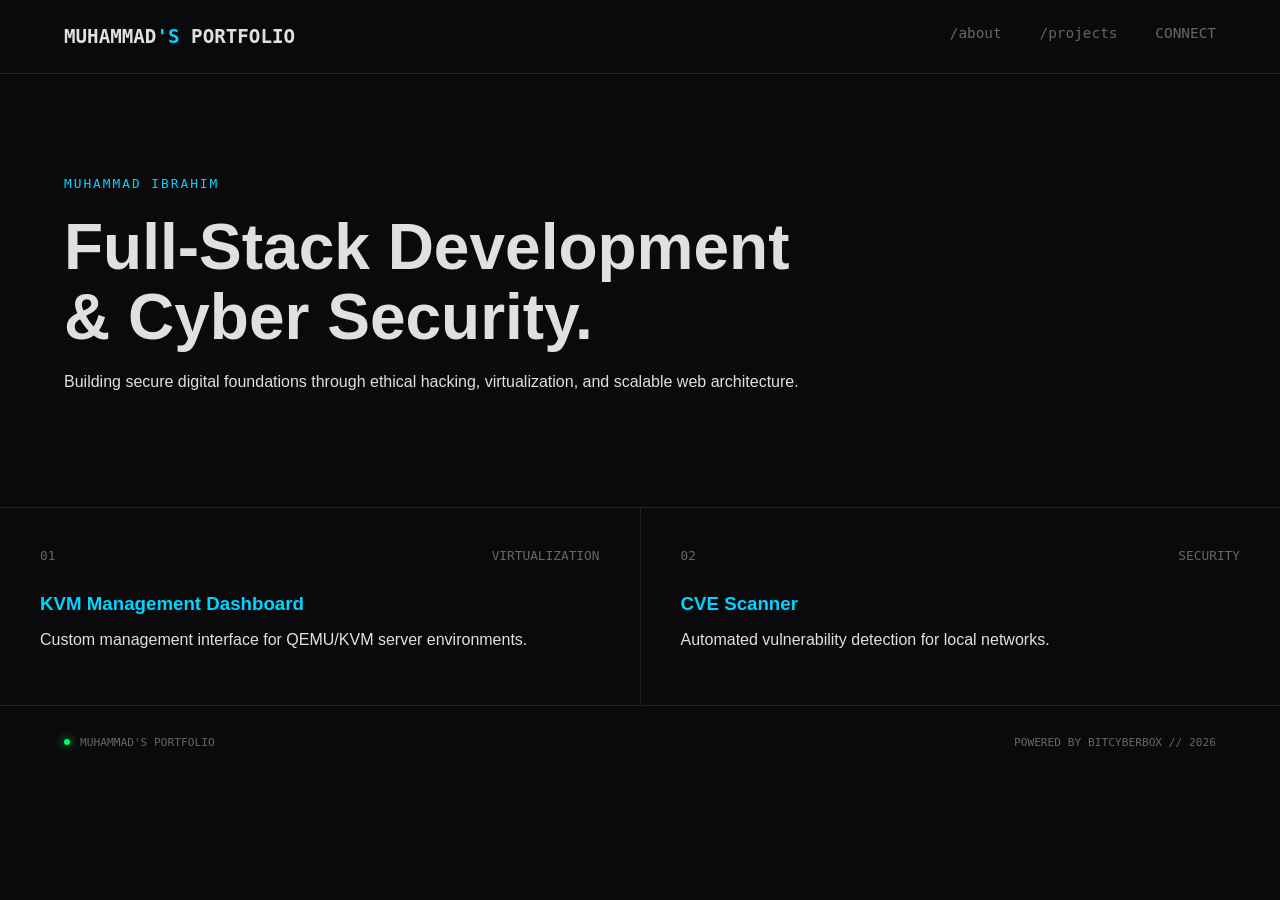
==== index.html @ 461bbc9f "Update index.html" ====
<!DOCTYPE html>
<html lang="en">
<head>
    <meta charset="UTF-8">
    <meta name="viewport" content="width=device-width, initial-scale=1.0">
    <title>Muhammad's Portfolio</title>
    <link rel="stylesheet" href="/style/style.css">
</head>
<body>

    <header class="top-nav">
        <div class="brand">MUHAMMAD<span class="cursor">'S</span> PORTFOLIO</div>
        <div class="nav-links">
            <a href="/about">/about</a>
            <a href="/projects">/projects</a>
            <a href="/connect" class="btn-sm">CONNECT</a>
        </div>
    </header>

    <section class="hero-block">
        <div class="intro">
            <span class="label">MUHAMMAD IBRAHIM</span>
            <h1>Full-Stack Development <br> & Cyber Security.</h1>
            <p>Building secure digital foundations through ethical hacking, virtualization, and scalable web architecture.</p>
        </div>
    </section>

    <section id="projects" class="project-grid">
        <script src="/script/root.js"></script>
    </section>

    <footer class="system-footer">
        <div class="status-box">
            <div class="dot green"></div>
            <span>MUHAMMAD'S PORTFOLIO</span>
        </div>
        <div class="copy">POWERED BY BITCYBERBOX // 2026</div>
    </footer>

</body>
</html>
---- style/style.css ----
:root {
    --bg: #0a0a0c;
    --panel: #111114;
    --accent: #00d4ff; /* Tech Blue */
    --text: #e0e0e0;
    --text-dim: #666;
    --border: #222;
}

body {
    background-color: var(--bg);
    color: var(--text);
    font-family: 'Inter', -apple-system, sans-serif;
    margin: 0;
}

.top-nav {
    display: flex;
    justify-content: space-between;
    padding: 25px 5%;
    border-bottom: 1px solid var(--border);
    font-family: monospace;
}

.brand { font-weight: bold; font-size: 1.2rem; }
.cursor { color: var(--accent); animation: blink 1s infinite; }

.nav-links a {
    color: var(--text-dim);
    text-decoration: none;
    margin-left: 30px;
    font-size: 0.9rem;
}

.nav-links a:hover { color: var(--accent); }

.hero-block {
    padding: 100px 5%;
    max-width: 1200px;
}

.label {
    color: var(--accent);
    font-family: monospace;
    font-size: 0.8rem;
    letter-spacing: 2px;
}

h1 {
    font-size: clamp(2rem, 6vw, 4rem);
    margin: 20px 0;
    font-weight: 800;
    line-height: 1.1;
}

.project-grid {
    display: grid;
    grid-template-columns: repeat(auto-fit, minmax(350px, 1fr));
    gap: 1px;
    background: var(--border);
    border-top: 1px solid var(--border);
}

.grid-item {
    background: var(--bg);
    padding: 40px;
    transition: background 0.3s;
}

.grid-item:hover { background: var(--panel); }

.grid-item .header {
    display: flex;
    justify-content: space-between;
    font-family: monospace;
    font-size: 0.8rem;
    color: var(--text-dim);
    margin-bottom: 30px;
}

.grid-item h3 { color: var(--accent); margin: 0 0 15px 0; }

.system-footer {
    display: flex;
    justify-content: space-between;
    padding: 30px 5%;
    border-top: 1px solid var(--border);
    font-family: monospace;
    font-size: 0.7rem;
    color: var(--text-dim);
}

.status-box { display: flex; align-items: center; }
.dot { height: 6px; width: 6px; border-radius: 50%; margin-right: 10px; }
.green { background: #00ff66; box-shadow: 0 0 10px #00ff66; }

@keyframes blink { 50% { opacity: 0; } }

/* Projects Layout */
.projects-wrapper {
    display: grid;
    grid-template-columns: 200px 1fr;
    gap: 60px;
    padding: 60px 5%;
    max-width: 1300px;
    margin: 0 auto;
}

.filter-sidebar {
    position: sticky;
    top: 100px;
    height: fit-content;
}

.tag-list {
    list-style: none;
    padding: 20px 0;
    font-family: monospace;
    font-size: 0.8rem;
}

.tag-list li {
    padding: 8px 0;
    color: var(--text-dim);
    cursor: pointer;
    transition: 0.2s;
}

.tag-list li:hover, .tag-list li.active {
    color: var(--accent);
}

/* Project Entry Styling */
.projects-feed {
    border-left: 1px solid var(--border);
    padding-left: 40px;
}

.project-entry {
    margin-bottom: 80px;
    padding-bottom: 40px;
    border-bottom: 1px solid rgba(255, 255, 255, 0.05);
}

.project-meta {
    display: flex;
    gap: 20px;
    font-family: monospace;
    font-size: 0.7rem;
    margin-bottom: 15px;
}

.project-meta .id { color: var(--text-dim); }
.project-meta .tag { color: var(--accent); font-weight: bold; }

.project-entry h2 {
    font-size: 2rem;
    margin-bottom: 20px;
    font-weight: 800;
}

.project-entry p {
    color: var(--text-dim);
    line-height: 1.8;
    max-width: 800px;
    margin-bottom: 25px;
}

.tech-used {
    display: flex;
    flex-wrap: wrap;
    gap: 10px;
    margin-bottom: 30px;
}

.tech-used span {
    background: var(--panel);
    border: 1px solid var(--border);
    padding: 4px 12px;
    border-radius: 4px;
    font-family: monospace;
    font-size: 0.75rem;
    color: var(--text);
}

.project-links a {
    font-family: monospace;
    text-decoration: none;
    color: var(--accent);
    margin-right: 25px;
    font-weight: bold;
    font-size: 0.9rem;
}

.project-links a:hover {
    text-decoration: underline;
}

@media (max-width: 900px) {
    .projects-wrapper { grid-template-columns: 1fr; }
    .filter-sidebar { display: none; } /* Hide sidebar on mobile for simplicity */
    .projects-feed { border-left: none; padding-left: 0; }
}

/* Infrastructure Styling */
.infra-container {
    padding: 60px 5%;
    max-width: 1200px;
    margin: 0 auto;
}

.infra-grid {
    display: grid;
    grid-template-columns: repeat(auto-fit, minmax(300px, 1fr));
    gap: 30px;
    margin-top: 40px;
}

.infra-card {
    background: var(--panel);
    border: 1px solid var(--border);
    padding: 30px;
    transition: 0.3s;
}

.infra-card:hover { border-color: var(--accent); }

.card-icon { font-size: 1.5rem; margin-bottom: 15px; }

.spec-list {
    list-style: none;
    padding: 0;
    margin-top: 20px;
}

.spec-list li {
    font-family: monospace;
    font-size: 0.85rem;
    padding: 8px 0;
    border-bottom: 1px solid rgba(255,255,255,0.05);
    display: flex;
    justify-content: space-between;
}

.spec-list li span { color: var(--accent); font-weight: bold; }

/* Diagram Section */
.deployment-diagram {
    margin-top: 80px;
    padding: 40px;
    background: #000;
    border: 1px dashed var(--border);
    text-align: center;
}

.diagram-placeholder {
    font-family: monospace;
    color: var(--text-dim);
    margin-top: 30px;
    line-height: 1.5;
}

.node, .node-main, .node-sub, .vm {
    display: inline-block;
    padding: 5px 15px;
    border: 1px solid var(--accent);
    color: var(--accent);
    margin: 5px;
}

.cluster {
    display: flex;
    justify-content: center;
    gap: 10px;
    flex-wrap: wrap;
}
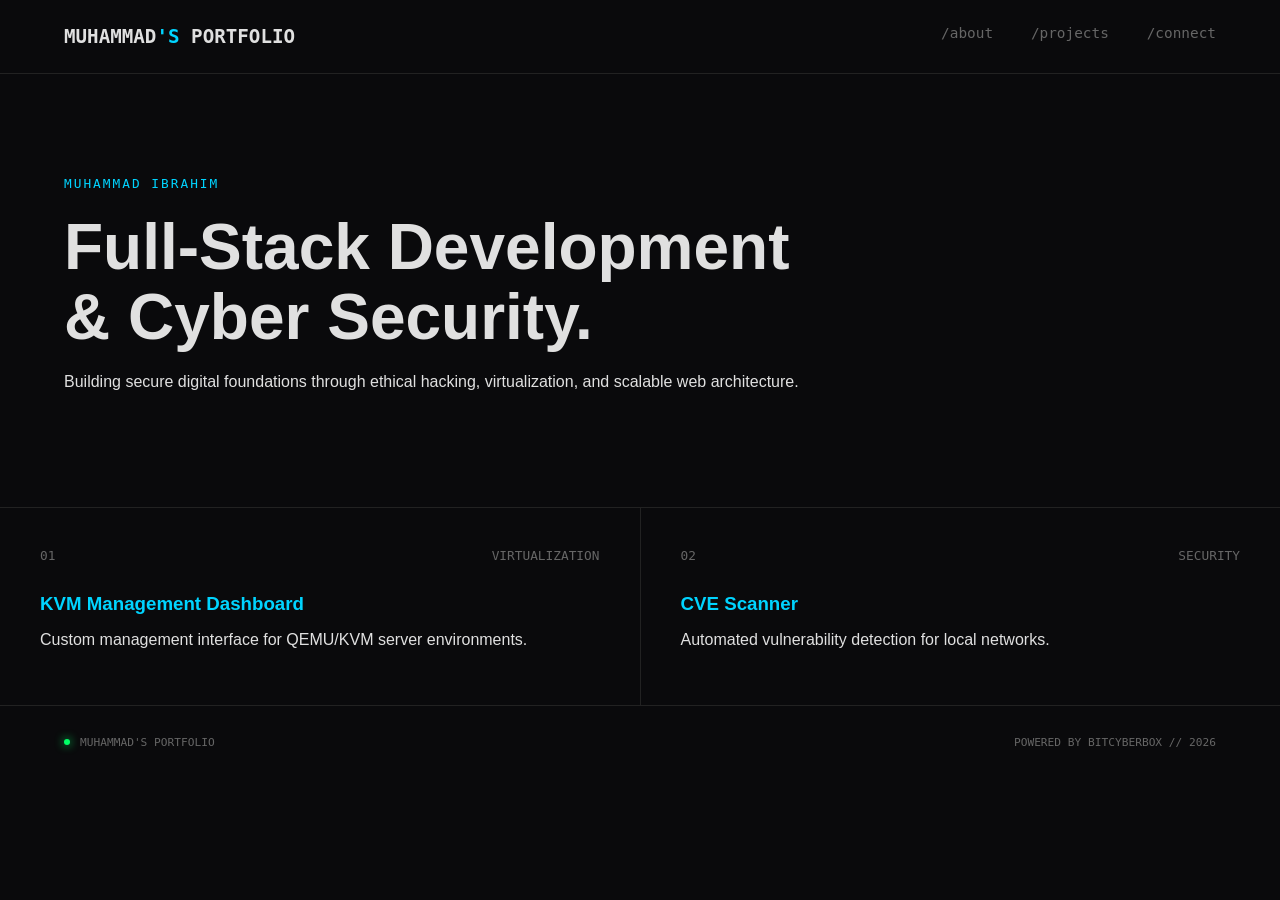
==== commit f59101ed: "Update index.html" ====
--- a/index.html
+++ b/index.html
@@ -13,7 +13,7 @@
         <div class="nav-links">
             <a href="/about">/about</a>
             <a href="/projects">/projects</a>
-            <a href="/connect" class="btn-sm">CONNECT</a>
+            <a href="/connect" class="btn-sm">/connect</a>
         </div>
     </header>
 
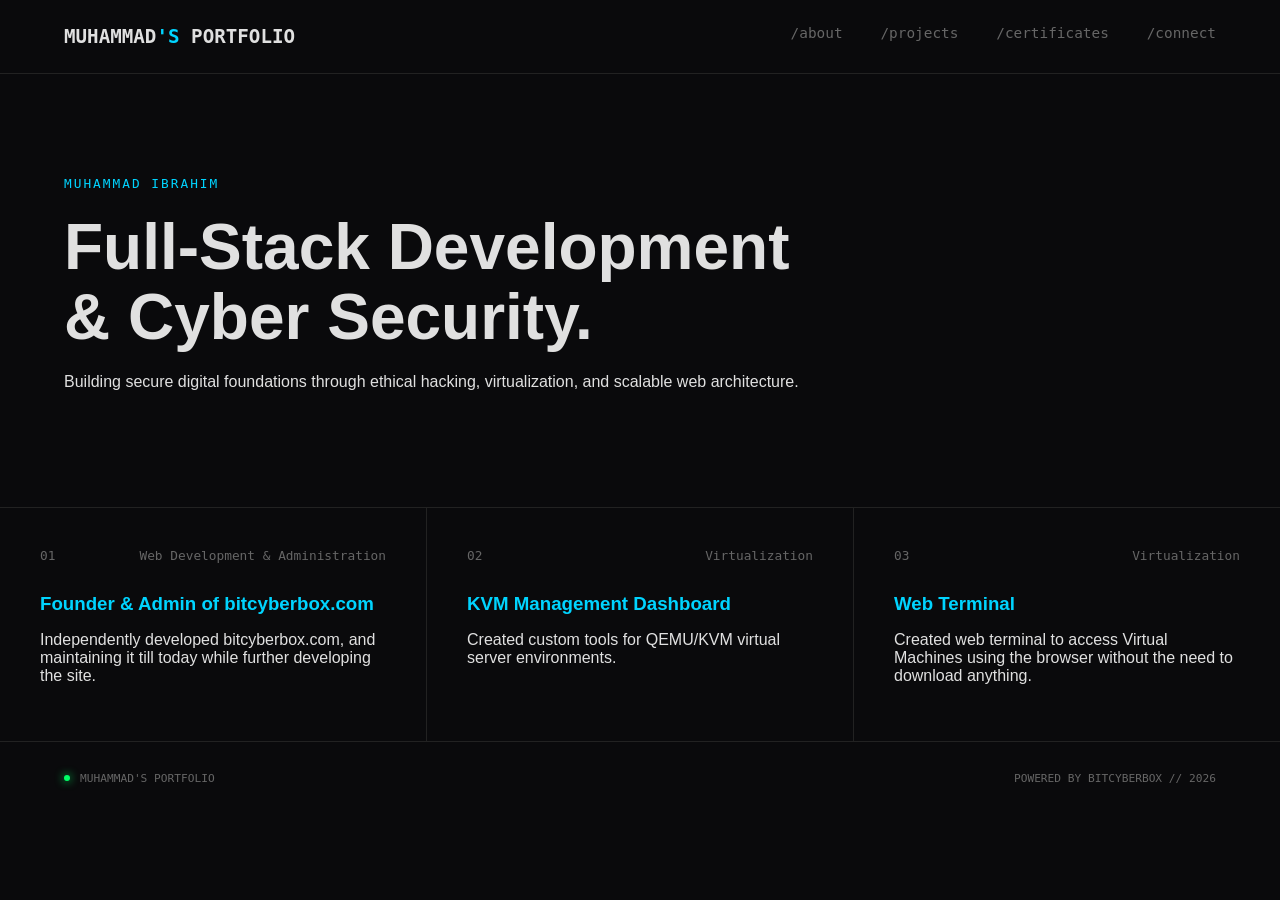
==== commit bf6109d7: "update" ====
--- a/index.html
+++ b/index.html
@@ -13,6 +13,7 @@
         <div class="nav-links">
             <a href="/about">/about</a>
             <a href="/projects">/projects</a>
+            <a href="/certs">/certificates</a>
             <a href="/connect" class="btn-sm">/connect</a>
         </div>
     </header>
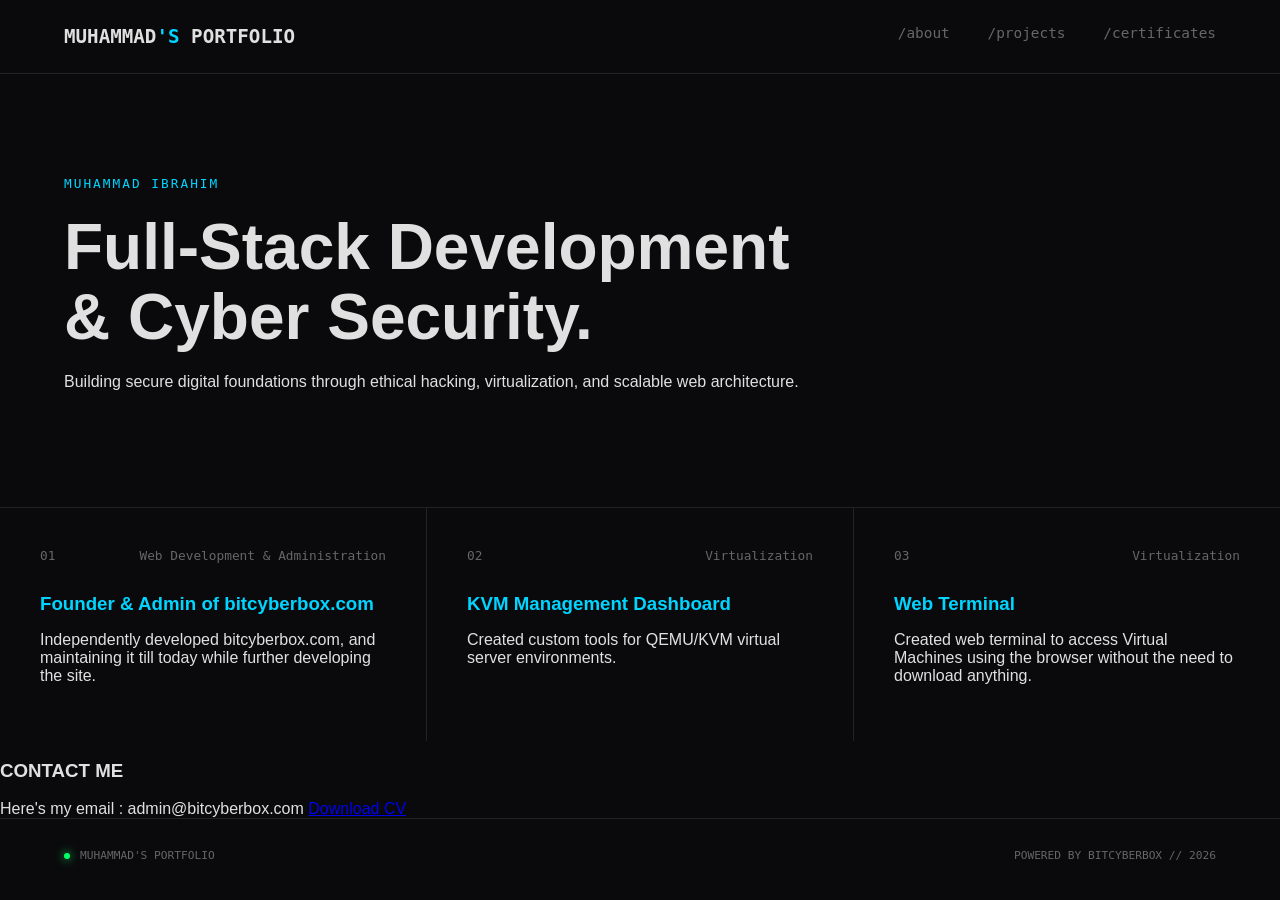
==== commit c1990b3e: "update" ====
--- a/index.html
+++ b/index.html
@@ -11,10 +11,9 @@
     <header class="top-nav">
         <div class="brand">MUHAMMAD<span class="cursor">'S</span> PORTFOLIO</div>
         <div class="nav-links">
-            <a href="/about">/about</a>
-            <a href="/projects">/projects</a>
-            <a href="/certs">/certificates</a>
-            <a href="/connect" class="btn-sm">/connect</a>
+            <a href="/about/">/about</a>
+            <a href="/projects/">/projects</a>
+            <a href="/certs/">/certificates</a>
         </div>
     </header>
 
@@ -30,6 +29,11 @@
         <script src="/script/root.js"></script>
     </section>
 
+    <section>
+        <h3>CONTACT ME</h3>
+        <span>Here's my email : admin@bitcyberbox.com</span>
+        <a href="CV.docx">Download CV</a>
+    </section>
     <footer class="system-footer">
         <div class="status-box">
             <div class="dot green"></div>
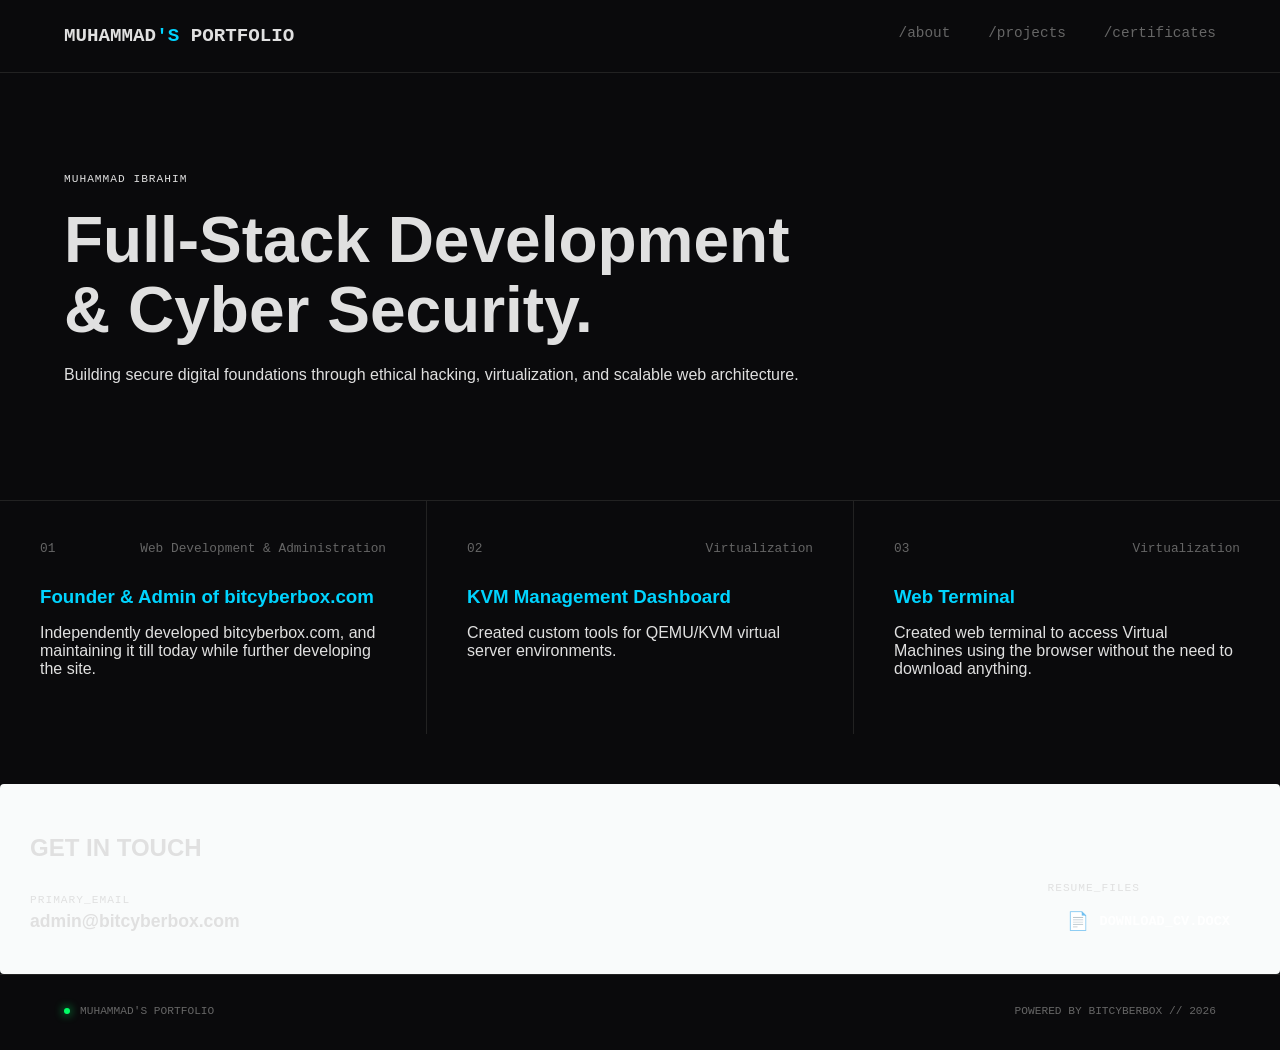
==== commit b6cf877d: "update" ====
--- a/index.html
+++ b/index.html
@@ -5,6 +5,85 @@
     <meta name="viewport" content="width=device-width, initial-scale=1.0">
     <title>Muhammad's Portfolio</title>
     <link rel="stylesheet" href="/style/style.css">
+    <style>
+        .contact-cta {
+            margin-top: 50px;
+            padding: 30px;
+            background: #f9fbfb;
+            border: 1px solid var(--cv-bg);
+            border-radius: 4px;
+        }
+
+        .contact-card {
+            display: flex;
+            justify-content: space-between;
+            align-items: center;
+            gap: 20px;
+            margin-top: 15px;
+        }
+
+        .label {
+            display: block;
+            font-family: monospace;
+            font-size: 0.7rem;
+            color: var(--cv-muted);
+            margin-bottom: 5px;
+            letter-spacing: 1px;
+        }
+
+        .email-link {
+            font-size: 1.1rem;
+            color: var(--cv-dark);
+            text-decoration: none;
+            font-weight: 600;
+            transition: 0.2s;
+        }
+
+        .email-link:hover {
+            color: var(--cv-accent);
+        }
+
+        .download-btn {
+            display: inline-flex;
+            align-items: center;
+            background: var(--cv-dark);
+            color: white;
+            text-decoration: none;
+            padding: 12px 20px;
+            border-radius: 4px;
+            font-size: 0.85rem;
+            font-weight: bold;
+            font-family: monospace;
+            transition: 0.3s;
+        }
+
+        .download-btn:hover {
+            background: var(--cv-accent);
+            transform: translateY(-2px);
+            box-shadow: 0 5px 15px rgba(52, 152, 219, 0.3);
+        }
+
+        .download-btn .icon {
+            margin-right: 10px;
+            font-size: 1.1rem;
+        }
+
+        /* Mobile Responsiveness */
+        @media (max-width: 600px) {
+            .contact-card {
+                flex-direction: column;
+                align-items: flex-start;
+            }
+            .download-box {
+                margin-top: 20px;
+                width: 100%;
+            }
+            .download-btn {
+                width: 100%;
+                justify-content: center;
+            }
+        }
+    </style>
 </head>
 <body>
 
@@ -29,11 +108,22 @@
         <script src="/script/root.js"></script>
     </section>
 
-    <section>
-        <h3>CONTACT ME</h3>
-        <span>Here's my email : admin@bitcyberbox.com</span>
-        <a href="CV.docx">Download CV</a>
-    </section>
+<section class="cv-section contact-cta">
+    <h2>GET IN TOUCH</h2>
+    <div class="contact-card">
+        <div class="contact-info">
+            <span class="label">PRIMARY_EMAIL</span>
+            <a href="mailto:admin@bitcyberbox.com" class="email-link">admin@bitcyberbox.com</a>
+        </div>
+        
+        <div class="download-box">
+            <span class="label">RESUME_FILES</span>
+            <a href="CV.docx" class="download-btn" download>
+                <span class="icon">📄</span> DOWNLOAD_CV.DOCX
+            </a>
+        </div>
+    </div>
+</section>
     <footer class="system-footer">
         <div class="status-box">
             <div class="dot green"></div>
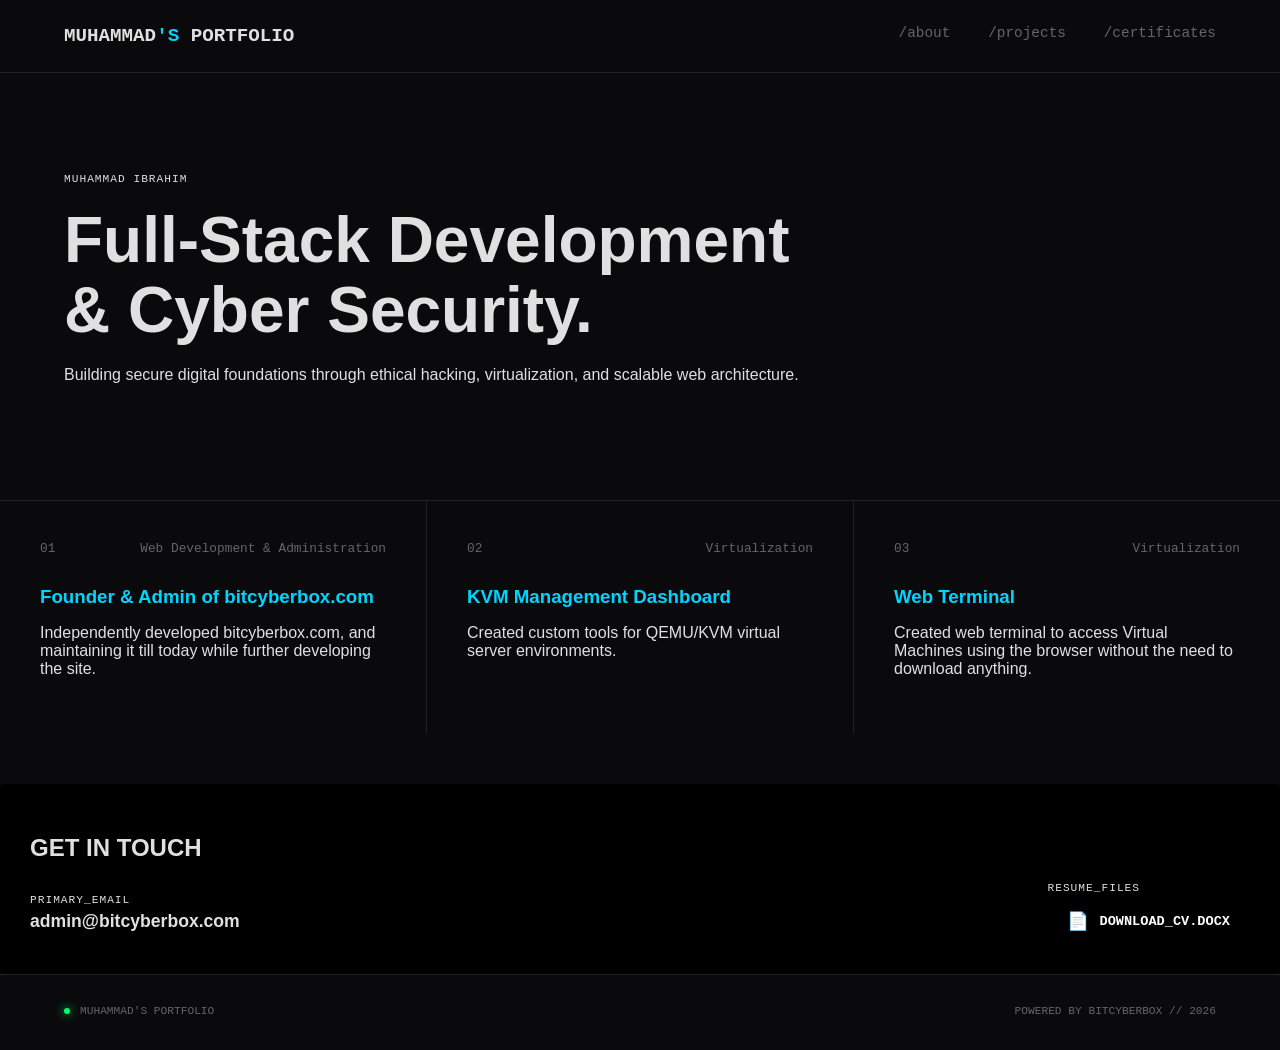
==== commit 0737b2d8: "update" ====
--- a/index.html
+++ b/index.html
@@ -9,7 +9,7 @@
         .contact-cta {
             margin-top: 50px;
             padding: 30px;
-            background: #f9fbfb;
+            background: #000000;
             border: 1px solid var(--cv-bg);
             border-radius: 4px;
         }
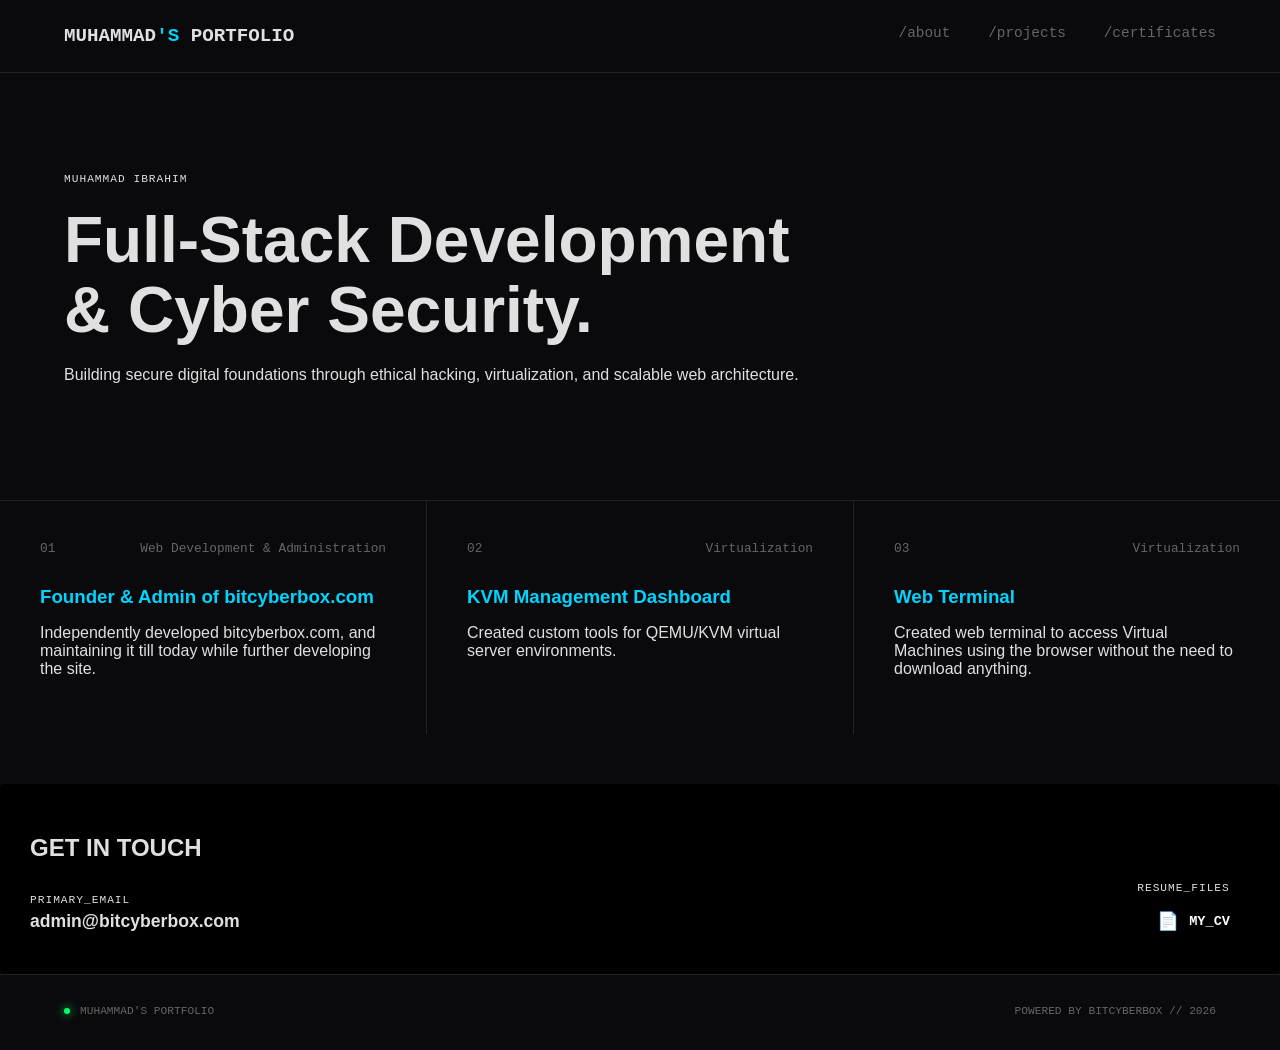
==== commit 2a172667: "update" ====
--- a/index.html
+++ b/index.html
@@ -118,8 +118,8 @@
         
         <div class="download-box">
             <span class="label">RESUME_FILES</span>
-            <a href="CV.docx" class="download-btn" download>
-                <span class="icon">📄</span> DOWNLOAD_CV.DOCX
+            <a href="/cv" class="download-btn" download>
+                <span class="icon">📄</span> MY_CV
             </a>
         </div>
     </div>
